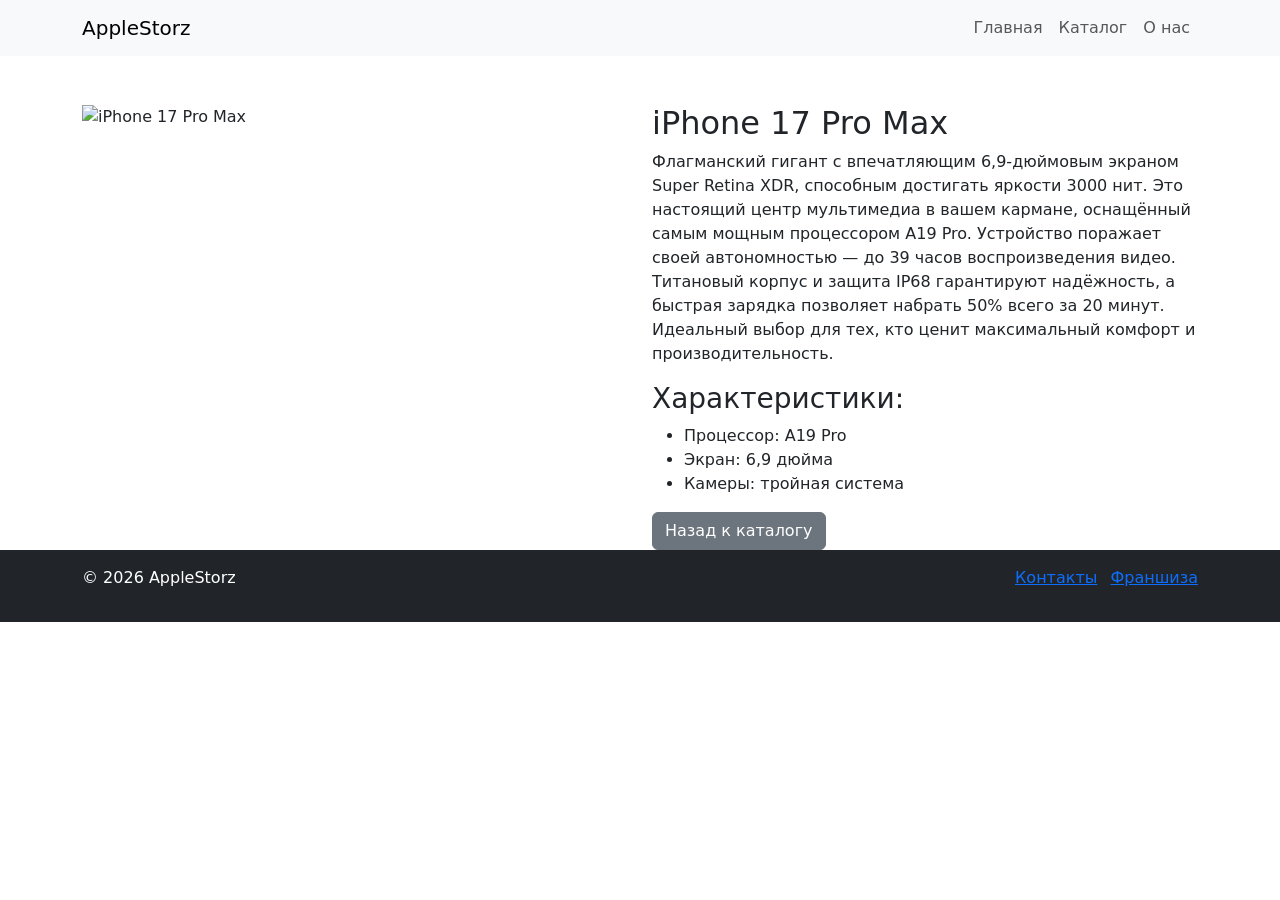
==== in.html @ 02323b12 "Add files via upload" ====
<!DOCTYPE html>
<html lang="ru">
<head>
    <meta charset="UTF-8">
    <meta name="viewport" content="width=device-width, initial-scale=1.0">
    <title>iPhone 17 Pro Max</title>
    <link href="https://cdn.jsdelivr.net/npm/bootstrap@5.3.0/dist/css/bootstrap.min.css" rel="stylesheet">
    <link rel="stylesheet" href="../css/style.css">
</head>
<body>
    <header>
    <nav class="navbar navbar-expand-lg bg-light">
        <div class="container">
            <a class="navbar-brand" href="#">AppleStorz</a>
            <button class="navbar-toggler" type="button">
                <span class="navbar-toggler-icon"></span>
            </button>
            <div class="collapse navbar-collapse">
                <ul class="navbar-nav ms-auto">
                    <li class="nav-item">
                        <a class="nav-link" href="#">Главная</a>
                    </li>
                    <li class="nav-item">
                        <a class="nav-link" href="#">Каталог</a>
                    </li>
                     <li class="nav-item">
                        <a class="nav-link" href="#">О нас</a>
                    </li>
                </ul>
            </div>
        </div>
    </nav>
</header>

    <section class="container mt-5">
        <div class="row">
            <div class="col-md-6">
                <img src="C:\Users\Студент\Downloads\asfh3gny9g2edmwpqrm2vpcujvhynoj4.jpg" class="w-100" alt="iPhone 17 Pro Max">
            </div>
            <div class="col-md-6">
                <h2>iPhone 17 Pro Max</h2>
                <p>Флагманский гигант с впечатляющим 6,9-дюймовым экраном Super Retina XDR, способным достигать яркости 3000 нит. Это настоящий центр мультимедиа в вашем кармане, оснащённый самым мощным процессором A19 Pro. Устройство поражает своей автономностью — до 39 часов воспроизведения видео. Титановый корпус и защита IP68 гарантируют надёжность, а быстрая зарядка позволяет набрать 50% всего за 20 минут. Идеальный выбор для тех, кто ценит максимальный комфорт и производительность.</p>
                <h3>Характеристики:</h3>
                <ul>
                    <li>Процессор: A19 Pro</li>
                    <li>Экран: 6,9 дюйма</li>
                    <li>Камеры: тройная система</li>
                </ul>
                <a href="index.html" class="btn btn-secondary">Назад к каталогу</a>
            </div>
        </div>
    </section>

    <footer class="bg-dark text-white py-3">
    <div class="container">
        <div class="row">
            <div class="col-md-6">
                <p>© 2026 AppleStorz</p>
            </div>
            <div class="col-md-6 text-end">
                <ul class="list-inline">
                    <li class="list-inline-item"><a href="#">Контакты</a></li>
                     <li class="list-inline-item"><a href="#">Франшиза</a></li>
                      
                    
                </ul>
            </div>
        </div>
    </div>
</footer>

    
</body>
</html>
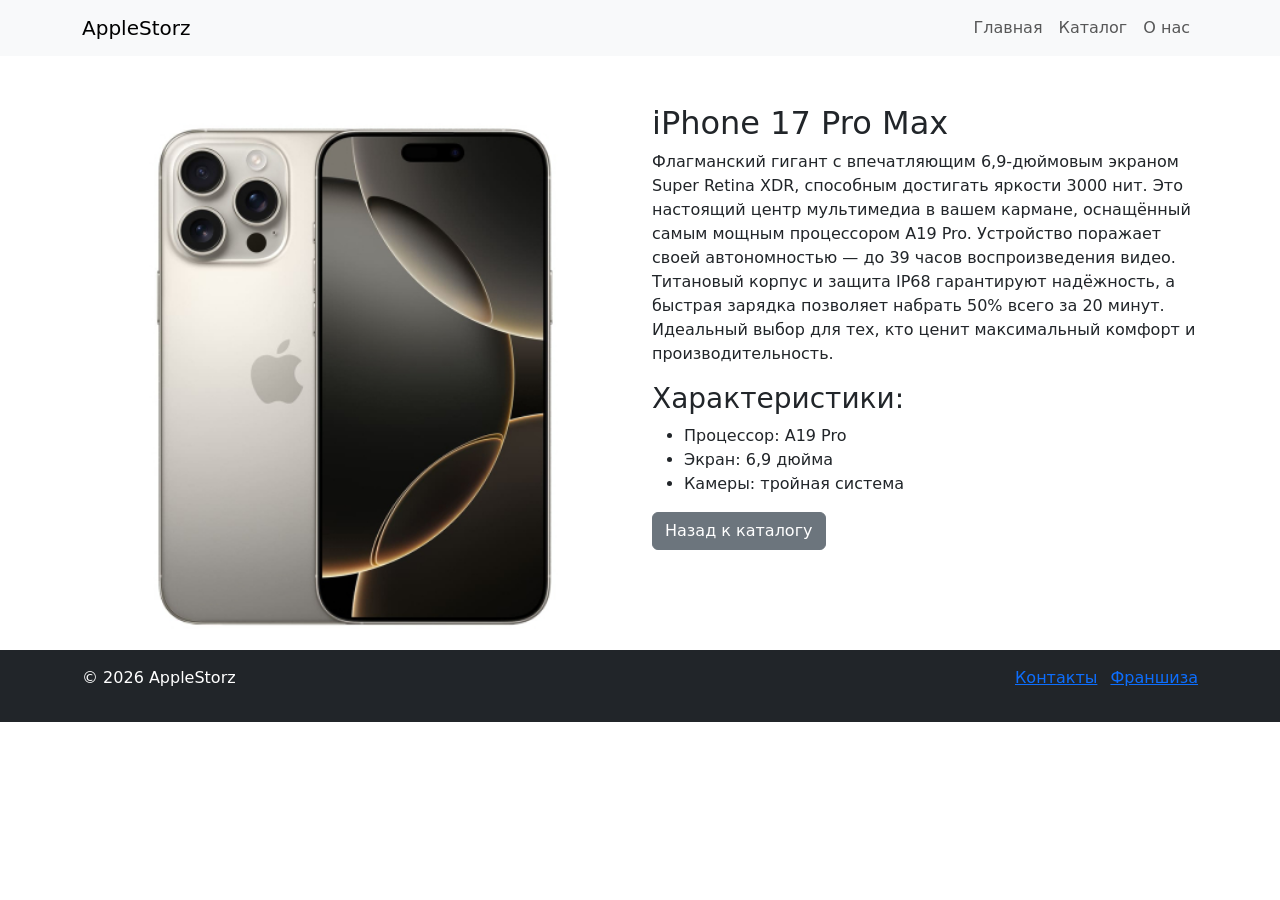
==== commit 95b3eb20: "Update in.html" ====
--- a/in.html
+++ b/in.html
@@ -35,7 +35,7 @@
     <section class="container mt-5">
         <div class="row">
             <div class="col-md-6">
-                <img src="C:\Users\Студент\Downloads\asfh3gny9g2edmwpqrm2vpcujvhynoj4.jpg" class="w-100" alt="iPhone 17 Pro Max">
+                <img src="66xwxndl3xv07tyfzzwqh7nex9pltb3n.jpg" class="w-100" alt="iPhone 17 Pro Max">
             </div>
             <div class="col-md-6">
                 <h2>iPhone 17 Pro Max</h2>
@@ -71,4 +71,4 @@
 
     
 </body>
-</html>+</html>
